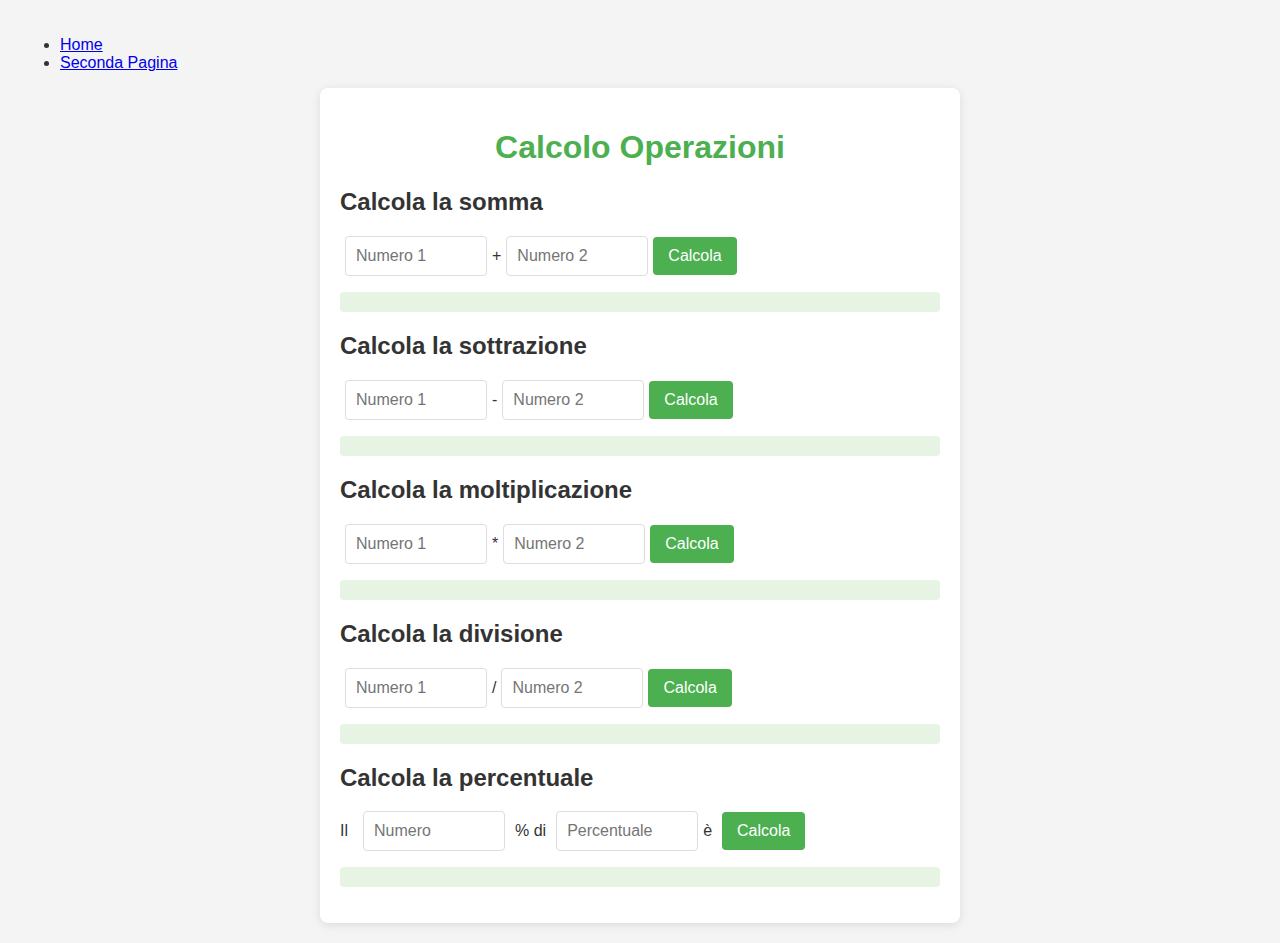
==== index.html @ 8e434f47 "Update index.html" ====
<!DOCTYPE html>
<html lang="it">
<head>
    <meta charset="UTF-8">
    <meta name="viewport" content="width=device-width, initial-scale=1.0">
    <title>Calcolo Operazioni</title>
    <link rel="icon" href="favicon.png" type="image/png"> <!-- Favicon -->
    <link rel="stylesheet" href="styles.css"> <!-- Collega il CSS -->
    <script>
        function calcolaPercentuale() {
            const numero = parseFloat(document.getElementById('numero-perc').value);
            const percentuale = parseFloat(document.getElementById('percentuale').value);
            const risultato = (numero * percentuale) / 100;

            const messaggioRisultato = `Il ${percentuale}% di ${numero} è: <span class="risultato">€${risultato.toLocaleString(undefined, {minimumFractionDigits: 2, maximumFractionDigits: 2})}</span>`;
            document.getElementById('risultato-perc').innerHTML = messaggioRisultato; // Modificato per usare innerHTML
        }

        function calcolaSomma() {
            const num1 = parseFloat(document.getElementById('num1-somma').value);
            const num2 = parseFloat(document.getElementById('num2-somma').value);
            const risultato = num1 + num2;
            document.getElementById('risultato-somma').innerHTML = `La somma di ${num1} e ${num2} è: <span class="risultato">${risultato}</span>`;
        }

        function calcolaSottrazione() {
            const num1 = parseFloat(document.getElementById('num1-sottrazione').value);
            const num2 = parseFloat(document.getElementById('num2-sottrazione').value);
            const risultato = num1 - num2;
            document.getElementById('risultato-sottrazione').innerHTML = `La sottrazione di ${num1} e ${num2} è: <span class="risultato">${risultato}</span>`;
        }

        function calcolaMoltiplicazione() {
            const num1 = parseFloat(document.getElementById('num1-moltiplicazione').value);
            const num2 = parseFloat(document.getElementById('num2-moltiplicazione').value);
            const risultato = num1 * num2;
            document.getElementById('risultato-moltiplicazione').innerHTML = `La moltiplicazione di ${num1} e ${num2} è: <span class="risultato">${risultato}</span>`;
        }

        function calcolaDivisione() {
            const num1 = parseFloat(document.getElementById('num1-divisione').value);
            const num2 = parseFloat(document.getElementById('num2-divisione').value);
            const risultato = num2 !== 0 ? num1 / num2 : 'Errore: Divisione per zero';
            document.getElementById('risultato-divisione').innerHTML = `La divisione di ${num1} e ${num2} è: <span class="risultato">${risultato}</span>`;
        }
    </script>
</head>
<body>
    <nav>
        <ul>
            <li><a href="index.html">Home</a></li>
            <li><a href="seconda_pagina.html">Seconda Pagina</a></li>
        </ul>
    </nav>
    <div class="container">
        <h1>Calcolo Operazioni</h1>

        <!-- Calcolo Somma -->
        <h2>Calcola la somma</h2>
        <div class="input-row">
            <input type="number" id="num1-somma" placeholder="Numero 1" required>
            <span>+</span>
            <input type="number" id="num2-somma" placeholder="Numero 2" required>
            <button onclick="calcolaSomma()">Calcola</button>
        </div>
        <pre id="risultato-somma" class="risultato-centrato"></pre>

        <!-- Calcolo Sottrazione -->
        <h2>Calcola la sottrazione</h2>
        <div class="input-row">
            <input type="number" id="num1-sottrazione" placeholder="Numero 1" required>
            <span>-</span>
            <input type="number" id="num2-sottrazione" placeholder="Numero 2" required>
            <button onclick="calcolaSottrazione()">Calcola</button>
        </div>
        <pre id="risultato-sottrazione" class="risultato-centrato"></pre>

        <!-- Calcolo Moltiplicazione -->
        <h2>Calcola la moltiplicazione</h2>
        <div class="input-row">
            <input type="number" id="num1-moltiplicazione" placeholder="Numero 1" required>
            <span>*</span>
            <input type="number" id="num2-moltiplicazione" placeholder="Numero 2" required>
            <button onclick="calcolaMoltiplicazione()">Calcola</button>
        </div>
        <pre id="risultato-moltiplicazione" class="risultato-centrato"></pre>

        <!-- Calcolo Divisione -->
        <h2>Calcola la divisione</h2>
        <div class="input-row">
            <input type="number" id="num1-divisione" placeholder="Numero 1" required>
            <span>/</span>
            <input type="number" id="num2-divisione" placeholder="Numero 2" required>
            <button onclick="calcolaDivisione()">Calcola</button>
        </div>
        <pre id="risultato-divisione" class="risultato-centrato"></pre>

        <!-- Calcolo Percentuale -->
        <h2>Calcola la percentuale</h2>
        <div class="input-row">
            <label for="numero-perc" style="margin-right: 10px;">Il</label>
            <input type="number" id="numero-perc" placeholder="Numero" required>
            <label for="percentuale" style="margin: 0 5px;">% di</label>
            <input type="number" id="percentuale" placeholder="Percentuale" required>
            <span>è</span>
            <button style="margin-left: 10px;" onclick="calcolaPercentuale()">Calcola</button>
        </div>
        <pre id="risultato-perc" class="risultato-centrato"></pre>
    </div>
</body>
</html>
---- styles.css ----
body {
    font-family: Arial, sans-serif;
    background-color: #f4f4f4;
    margin: 0;
    padding: 20px;
    color: #333;
}
h1 {
    color: #4CAF50;
    text-align: center;
}
h2 {
    color: #333;
    margin-top: 20px; /* Spazio sopra i titoli delle operazioni */
}
.container {
    max-width: 600px;
    margin: auto;
    background: #fff;
    padding: 20px;
    border-radius: 8px;
    box-shadow: 0 2px 10px rgba(0, 0, 0, 0.1);
}
.label {
    display: block;
    margin-bottom: 8px;
}
.input-row {
    display: flex;
    justify-content: flex-start;
    align-items: center;
    margin-bottom: 15px; /* Aggiunto spazio tra le righe di input */
}
input[type="number"] {
    width: 20%; /* Mantieni la larghezza */
    padding: 10px;
    margin: 0 5px; /* Spazio tra gli input */
    border: 1px solid #ddd;
    border-radius: 4px;
    font-size: 16px; /* Dimensione del carattere */
}
button {
    padding: 10px 15px;
    background-color: #4CAF50;
    color: white;
    border: none;
    border-radius: 4px;
    cursor: pointer;
    font-size: 16px; /* Dimensione del carattere */
}
button:hover {
    background-color: #45a049;
}
pre {
    background: #e7f4e4;
    padding: 10px;
    border-radius: 4px;
    overflow-x: auto;
    font-size: 16px; /* Dimensione del carattere */
}
.risultato {
    font-weight: bold; /* Grassetto per i numeri */
}
.risultato-centrato {
    text-align: center; /* Centra il testo */
}
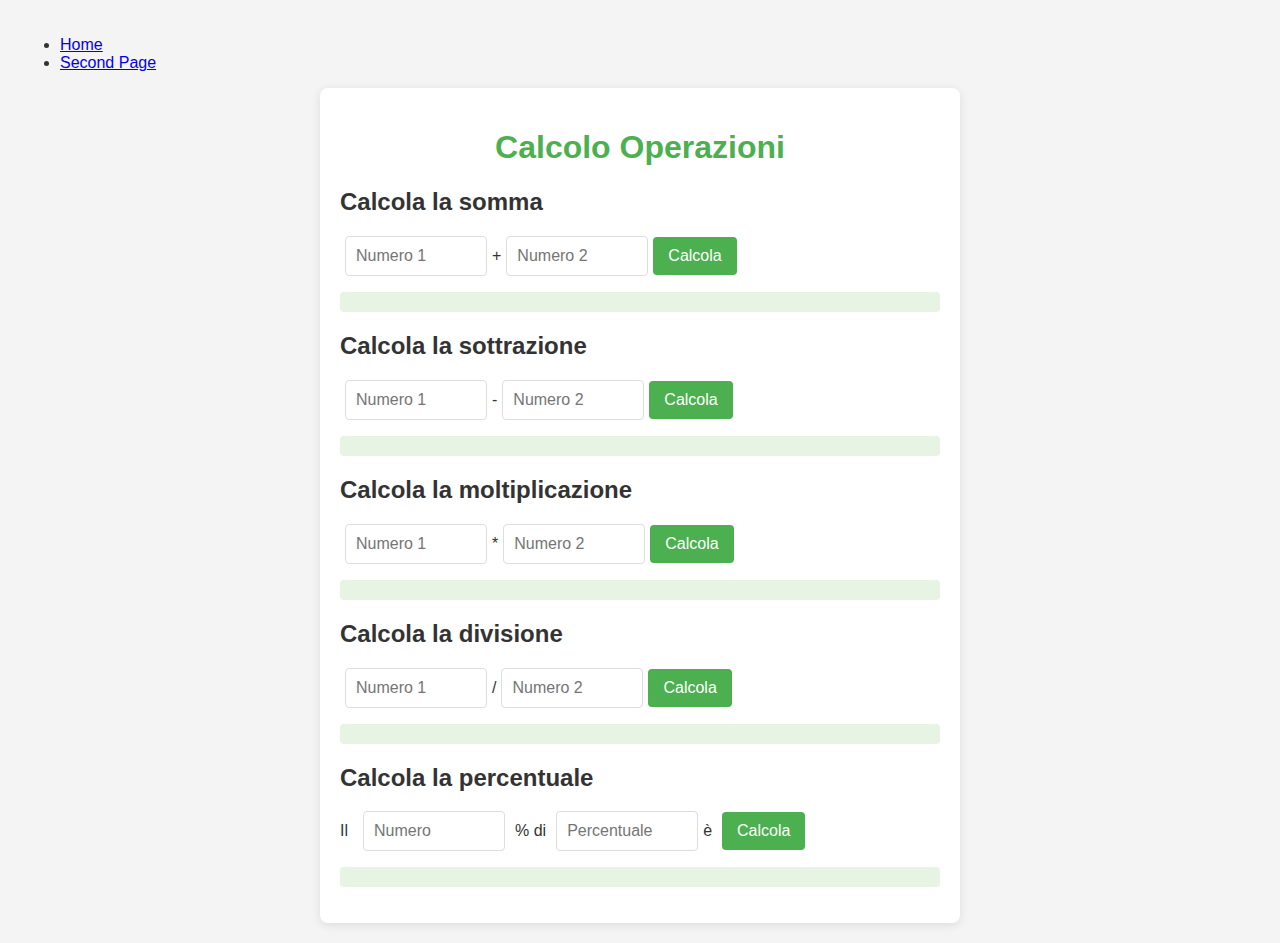
==== commit 512a8dc9: "Update index.html" ====
--- a/index.html
+++ b/index.html
@@ -49,7 +49,7 @@
     <nav>
         <ul>
             <li><a href="index.html">Home</a></li>
-            <li><a href="seconda_pagina.html">Seconda Pagina</a></li>
+            <li><a href="second_page.html">Second Page</a></li>
         </ul>
     </nav>
     <div class="container">
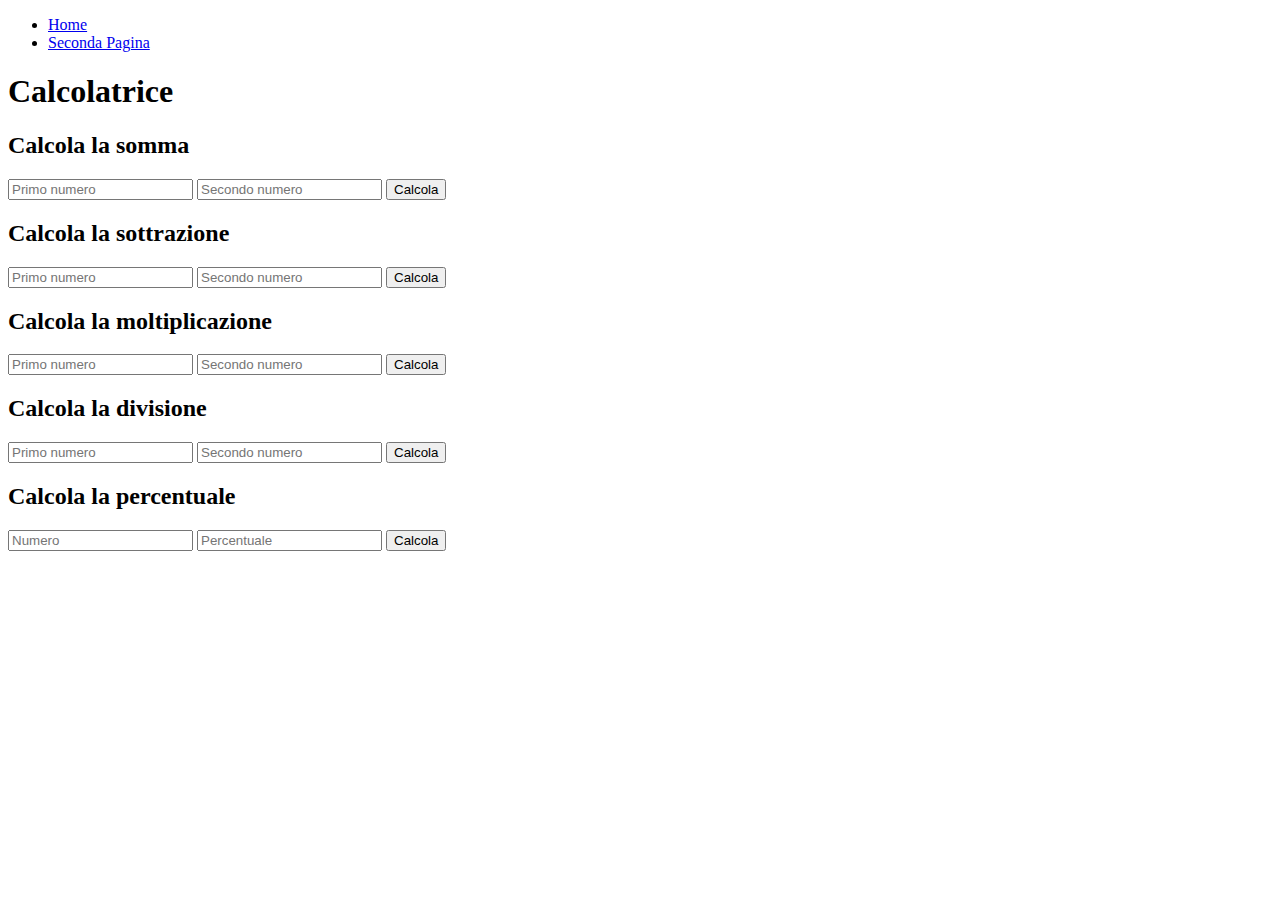
==== commit 83a872b0: "Update index.html" ====
--- a/index.html
+++ b/index.html
@@ -3,109 +3,52 @@
 <head>
     <meta charset="UTF-8">
     <meta name="viewport" content="width=device-width, initial-scale=1.0">
-    <title>Calcolo Operazioni</title>
-    <link rel="icon" href="favicon.png" type="image/png"> <!-- Favicon -->
-    <link rel="stylesheet" href="styles.css"> <!-- Collega il CSS -->
-    <script>
-        function calcolaPercentuale() {
-            const numero = parseFloat(document.getElementById('numero-perc').value);
-            const percentuale = parseFloat(document.getElementById('percentuale').value);
-            const risultato = (numero * percentuale) / 100;
-
-            const messaggioRisultato = `Il ${percentuale}% di ${numero} è: <span class="risultato">€${risultato.toLocaleString(undefined, {minimumFractionDigits: 2, maximumFractionDigits: 2})}</span>`;
-            document.getElementById('risultato-perc').innerHTML = messaggioRisultato; // Modificato per usare innerHTML
-        }
-
-        function calcolaSomma() {
-            const num1 = parseFloat(document.getElementById('num1-somma').value);
-            const num2 = parseFloat(document.getElementById('num2-somma').value);
-            const risultato = num1 + num2;
-            document.getElementById('risultato-somma').innerHTML = `La somma di ${num1} e ${num2} è: <span class="risultato">${risultato}</span>`;
-        }
-
-        function calcolaSottrazione() {
-            const num1 = parseFloat(document.getElementById('num1-sottrazione').value);
-            const num2 = parseFloat(document.getElementById('num2-sottrazione').value);
-            const risultato = num1 - num2;
-            document.getElementById('risultato-sottrazione').innerHTML = `La sottrazione di ${num1} e ${num2} è: <span class="risultato">${risultato}</span>`;
-        }
-
-        function calcolaMoltiplicazione() {
-            const num1 = parseFloat(document.getElementById('num1-moltiplicazione').value);
-            const num2 = parseFloat(document.getElementById('num2-moltiplicazione').value);
-            const risultato = num1 * num2;
-            document.getElementById('risultato-moltiplicazione').innerHTML = `La moltiplicazione di ${num1} e ${num2} è: <span class="risultato">${risultato}</span>`;
-        }
-
-        function calcolaDivisione() {
-            const num1 = parseFloat(document.getElementById('num1-divisione').value);
-            const num2 = parseFloat(document.getElementById('num2-divisione').value);
-            const risultato = num2 !== 0 ? num1 / num2 : 'Errore: Divisione per zero';
-            document.getElementById('risultato-divisione').innerHTML = `La divisione di ${num1} e ${num2} è: <span class="risultato">${risultato}</span>`;
-        }
-    </script>
+    <link rel="stylesheet" href="style.css">
+    <link rel="icon" href="favicon.png">
+    <title>Calcolatrice</title>
 </head>
 <body>
     <nav>
         <ul>
             <li><a href="index.html">Home</a></li>
-            <li><a href="second_page.html">Second Page</a></li>
+            <li><a href="seconda_pagina.html">Seconda Pagina</a></li>
         </ul>
     </nav>
+
     <div class="container">
-        <h1>Calcolo Operazioni</h1>
+        <h1>Calcolatrice</h1>
+        
+        <h2>Calcola la somma</h2>
+        <input type="number" id="sommaNum1" placeholder="Primo numero">
+        <input type="number" id="sommaNum2" placeholder="Secondo numero">
+        <button onclick="calcolaSomma()">Calcola</button>
+        <p id="risultatoSomma"></p>
 
-        <!-- Calcolo Somma -->
-        <h2>Calcola la somma</h2>
-        <div class="input-row">
-            <input type="number" id="num1-somma" placeholder="Numero 1" required>
-            <span>+</span>
-            <input type="number" id="num2-somma" placeholder="Numero 2" required>
-            <button onclick="calcolaSomma()">Calcola</button>
-        </div>
-        <pre id="risultato-somma" class="risultato-centrato"></pre>
+        <h2>Calcola la sottrazione</h2>
+        <input type="number" id="sottrazioneNum1" placeholder="Primo numero">
+        <input type="number" id="sottrazioneNum2" placeholder="Secondo numero">
+        <button onclick="calcolaSottrazione()">Calcola</button>
+        <p id="risultatoSottrazione"></p>
 
-        <!-- Calcolo Sottrazione -->
-        <h2>Calcola la sottrazione</h2>
-        <div class="input-row">
-            <input type="number" id="num1-sottrazione" placeholder="Numero 1" required>
-            <span>-</span>
-            <input type="number" id="num2-sottrazione" placeholder="Numero 2" required>
-            <button onclick="calcolaSottrazione()">Calcola</button>
-        </div>
-        <pre id="risultato-sottrazione" class="risultato-centrato"></pre>
+        <h2>Calcola la moltiplicazione</h2>
+        <input type="number" id="moltiplicazioneNum1" placeholder="Primo numero">
+        <input type="number" id="moltiplicazioneNum2" placeholder="Secondo numero">
+        <button onclick="calcolaMoltiplicazione()">Calcola</button>
+        <p id="risultatoMoltiplicazione"></p>
 
-        <!-- Calcolo Moltiplicazione -->
-        <h2>Calcola la moltiplicazione</h2>
-        <div class="input-row">
-            <input type="number" id="num1-moltiplicazione" placeholder="Numero 1" required>
-            <span>*</span>
-            <input type="number" id="num2-moltiplicazione" placeholder="Numero 2" required>
-            <button onclick="calcolaMoltiplicazione()">Calcola</button>
-        </div>
-        <pre id="risultato-moltiplicazione" class="risultato-centrato"></pre>
+        <h2>Calcola la divisione</h2>
+        <input type="number" id="divisioneNum1" placeholder="Primo numero">
+        <input type="number" id="divisioneNum2" placeholder="Secondo numero">
+        <button onclick="calcolaDivisione()">Calcola</button>
+        <p id="risultatoDivisione"></p>
 
-        <!-- Calcolo Divisione -->
-        <h2>Calcola la divisione</h2>
-        <div class="input-row">
-            <input type="number" id="num1-divisione" placeholder="Numero 1" required>
-            <span>/</span>
-            <input type="number" id="num2-divisione" placeholder="Numero 2" required>
-            <button onclick="calcolaDivisione()">Calcola</button>
-        </div>
-        <pre id="risultato-divisione" class="risultato-centrato"></pre>
+        <h2>Calcola la percentuale</h2>
+        <input type="number" id="percentualeNum" placeholder="Numero">
+        <input type="number" id="percentualeVal" placeholder="Percentuale">
+        <button onclick="calcolaPercentuale()">Calcola</button>
+        <p id="risultatoPercentuale"></p>
+    </div>
 
-        <!-- Calcolo Percentuale -->
-        <h2>Calcola la percentuale</h2>
-        <div class="input-row">
-            <label for="numero-perc" style="margin-right: 10px;">Il</label>
-            <input type="number" id="numero-perc" placeholder="Numero" required>
-            <label for="percentuale" style="margin: 0 5px;">% di</label>
-            <input type="number" id="percentuale" placeholder="Percentuale" required>
-            <span>è</span>
-            <button style="margin-left: 10px;" onclick="calcolaPercentuale()">Calcola</button>
-        </div>
-        <pre id="risultato-perc" class="risultato-centrato"></pre>
-    </div>
+    <script src="script.js"></script>
 </body>
 </html>
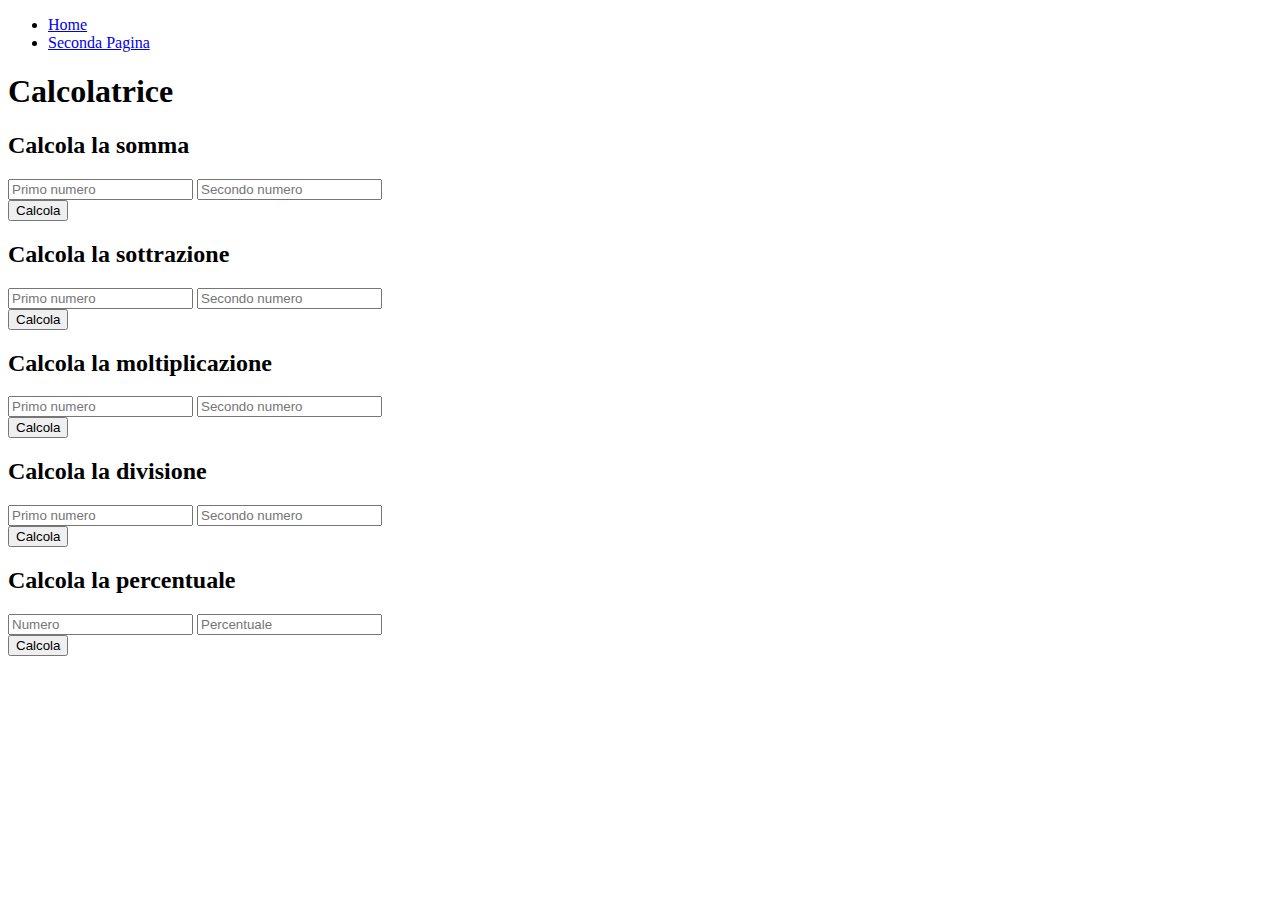
==== commit 779d58b2: "Update index.html" ====
--- a/index.html
+++ b/index.html
@@ -19,32 +19,42 @@
         <h1>Calcolatrice</h1>
         
         <h2>Calcola la somma</h2>
-        <input type="number" id="sommaNum1" placeholder="Primo numero">
-        <input type="number" id="sommaNum2" placeholder="Secondo numero">
+        <div class="input-group">
+            <input type="number" id="sommaNum1" placeholder="Primo numero">
+            <input type="number" id="sommaNum2" placeholder="Secondo numero">
+        </div>
         <button onclick="calcolaSomma()">Calcola</button>
         <p id="risultatoSomma"></p>
 
         <h2>Calcola la sottrazione</h2>
-        <input type="number" id="sottrazioneNum1" placeholder="Primo numero">
-        <input type="number" id="sottrazioneNum2" placeholder="Secondo numero">
+        <div class="input-group">
+            <input type="number" id="sottrazioneNum1" placeholder="Primo numero">
+            <input type="number" id="sottrazioneNum2" placeholder="Secondo numero">
+        </div>
         <button onclick="calcolaSottrazione()">Calcola</button>
         <p id="risultatoSottrazione"></p>
 
         <h2>Calcola la moltiplicazione</h2>
-        <input type="number" id="moltiplicazioneNum1" placeholder="Primo numero">
-        <input type="number" id="moltiplicazioneNum2" placeholder="Secondo numero">
+        <div class="input-group">
+            <input type="number" id="moltiplicazioneNum1" placeholder="Primo numero">
+            <input type="number" id="moltiplicazioneNum2" placeholder="Secondo numero">
+        </div>
         <button onclick="calcolaMoltiplicazione()">Calcola</button>
         <p id="risultatoMoltiplicazione"></p>
 
         <h2>Calcola la divisione</h2>
-        <input type="number" id="divisioneNum1" placeholder="Primo numero">
-        <input type="number" id="divisioneNum2" placeholder="Secondo numero">
+        <div class="input-group">
+            <input type="number" id="divisioneNum1" placeholder="Primo numero">
+            <input type="number" id="divisioneNum2" placeholder="Secondo numero">
+        </div>
         <button onclick="calcolaDivisione()">Calcola</button>
         <p id="risultatoDivisione"></p>
 
         <h2>Calcola la percentuale</h2>
-        <input type="number" id="percentualeNum" placeholder="Numero">
-        <input type="number" id="percentualeVal" placeholder="Percentuale">
+        <div class="input-group">
+            <input type="number" id="percentualeNum" placeholder="Numero">
+            <input type="number" id="percentualeVal" placeholder="Percentuale">
+        </div>
         <button onclick="calcolaPercentuale()">Calcola</button>
         <p id="risultatoPercentuale"></p>
     </div>
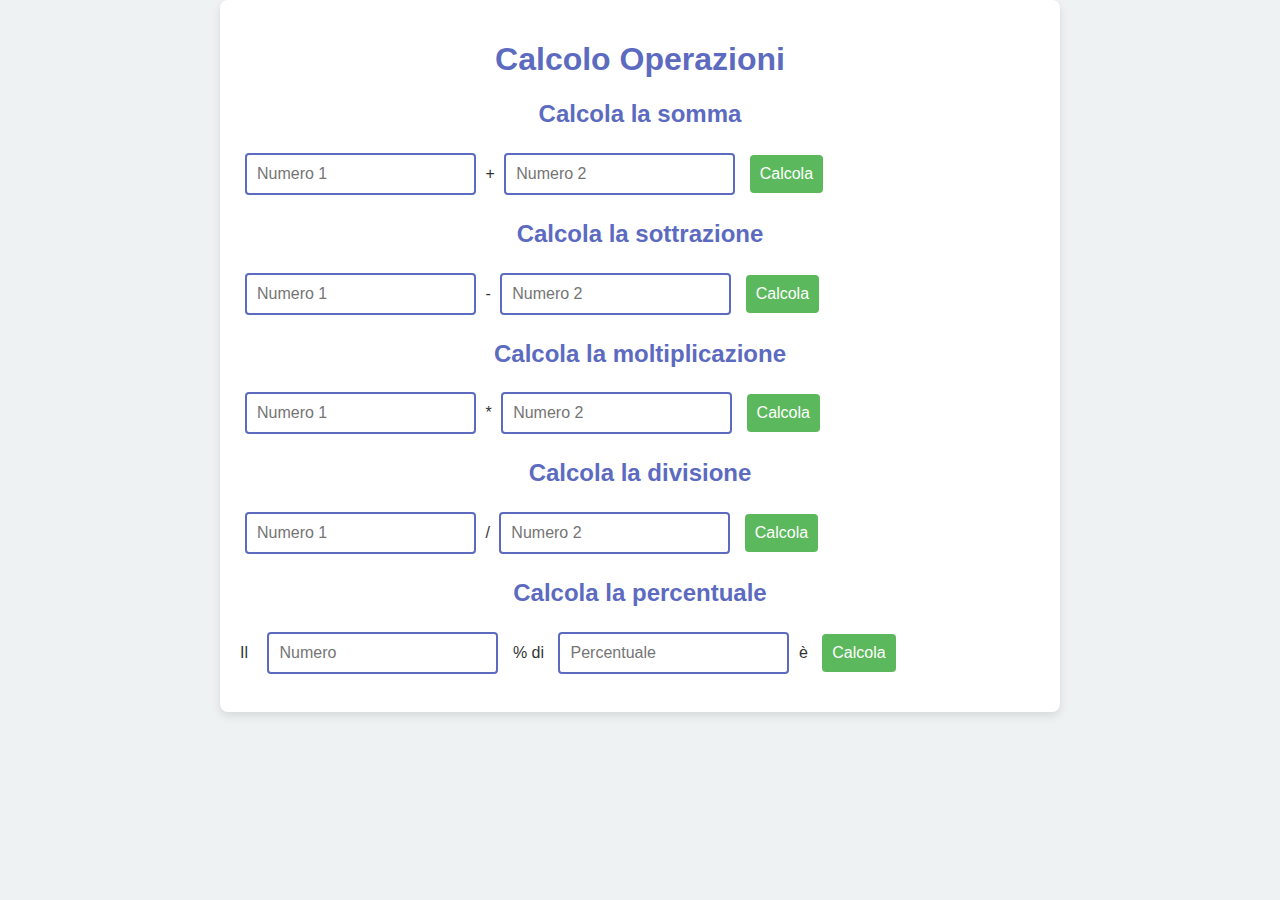
==== commit 18d04b0f: "Update index.html" ====
--- a/index.html
+++ b/index.html
@@ -3,62 +3,103 @@
 <head>
     <meta charset="UTF-8">
     <meta name="viewport" content="width=device-width, initial-scale=1.0">
-    <link rel="stylesheet" href="style.css">
-    <link rel="icon" href="favicon.png">
-    <title>Calcolatrice</title>
+    <title>Calcolo Operazioni</title>
+    <link rel="icon" href="favicon.png" type="image/png"> <!-- Favicon -->
+    <link rel="stylesheet" href="styles.css"> <!-- Collega il CSS -->
+    <script>
+        function calcolaPercentuale() {
+            const numero = parseFloat(document.getElementById('numero-perc').value);
+            const percentuale = parseFloat(document.getElementById('percentuale').value);
+            const risultato = (numero * percentuale) / 100;
+
+            const messaggioRisultato = `Il ${percentuale}% di ${numero} è: <span class="risultato">€${risultato.toLocaleString(undefined, {minimumFractionDigits: 2, maximumFractionDigits: 2})}</span>`;
+            document.getElementById('risultato-perc').innerHTML = messaggioRisultato; // Modificato per usare innerHTML
+        }
+
+        function calcolaSomma() {
+            const num1 = parseFloat(document.getElementById('num1-somma').value);
+            const num2 = parseFloat(document.getElementById('num2-somma').value);
+            const risultato = num1 + num2;
+            document.getElementById('risultato-somma').innerHTML = `La somma di ${num1} e ${num2} è: <span class="risultato">${risultato}</span>`;
+        }
+
+        function calcolaSottrazione() {
+            const num1 = parseFloat(document.getElementById('num1-sottrazione').value);
+            const num2 = parseFloat(document.getElementById('num2-sottrazione').value);
+            const risultato = num1 - num2;
+            document.getElementById('risultato-sottrazione').innerHTML = `La sottrazione di ${num1} e ${num2} è: <span class="risultato">${risultato}</span>`;
+        }
+
+        function calcolaMoltiplicazione() {
+            const num1 = parseFloat(document.getElementById('num1-moltiplicazione').value);
+            const num2 = parseFloat(document.getElementById('num2-moltiplicazione').value);
+            const risultato = num1 * num2;
+            document.getElementById('risultato-moltiplicazione').innerHTML = `La moltiplicazione di ${num1} e ${num2} è: <span class="risultato">${risultato}</span>`;
+        }
+
+        function calcolaDivisione() {
+            const num1 = parseFloat(document.getElementById('num1-divisione').value);
+            const num2 = parseFloat(document.getElementById('num2-divisione').value);
+            const risultato = num2 !== 0 ? num1 / num2 : 'Errore: Divisione per zero';
+            document.getElementById('risultato-divisione').innerHTML = `La divisione di ${num1} e ${num2} è: <span class="risultato">${risultato}</span>`;
+        }
+    </script>
 </head>
 <body>
-    <nav>
-        <ul>
-            <li><a href="index.html">Home</a></li>
-            <li><a href="seconda_pagina.html">Seconda Pagina</a></li>
-        </ul>
-    </nav>
+    <div class="container">
+        <h1>Calcolo Operazioni</h1>
 
-    <div class="container">
-        <h1>Calcolatrice</h1>
-        
+        <!-- Calcolo Somma -->
         <h2>Calcola la somma</h2>
-        <div class="input-group">
-            <input type="number" id="sommaNum1" placeholder="Primo numero">
-            <input type="number" id="sommaNum2" placeholder="Secondo numero">
+        <div class="input-row">
+            <input type="number" id="num1-somma" placeholder="Numero 1" required>
+            <span>+</span>
+            <input type="number" id="num2-somma" placeholder="Numero 2" required>
+            <button onclick="calcolaSomma()">Calcola</button>
         </div>
-        <button onclick="calcolaSomma()">Calcola</button>
-        <p id="risultatoSomma"></p>
+        <pre id="risultato-somma" class="risultato-centrato"></pre>
 
+        <!-- Calcolo Sottrazione -->
         <h2>Calcola la sottrazione</h2>
-        <div class="input-group">
-            <input type="number" id="sottrazioneNum1" placeholder="Primo numero">
-            <input type="number" id="sottrazioneNum2" placeholder="Secondo numero">
+        <div class="input-row">
+            <input type="number" id="num1-sottrazione" placeholder="Numero 1" required>
+            <span>-</span>
+            <input type="number" id="num2-sottrazione" placeholder="Numero 2" required>
+            <button onclick="calcolaSottrazione()">Calcola</button>
         </div>
-        <button onclick="calcolaSottrazione()">Calcola</button>
-        <p id="risultatoSottrazione"></p>
+        <pre id="risultato-sottrazione" class="risultato-centrato"></pre>
 
+        <!-- Calcolo Moltiplicazione -->
         <h2>Calcola la moltiplicazione</h2>
-        <div class="input-group">
-            <input type="number" id="moltiplicazioneNum1" placeholder="Primo numero">
-            <input type="number" id="moltiplicazioneNum2" placeholder="Secondo numero">
+        <div class="input-row">
+            <input type="number" id="num1-moltiplicazione" placeholder="Numero 1" required>
+            <span>*</span>
+            <input type="number" id="num2-moltiplicazione" placeholder="Numero 2" required>
+            <button onclick="calcolaMoltiplicazione()">Calcola</button>
         </div>
-        <button onclick="calcolaMoltiplicazione()">Calcola</button>
-        <p id="risultatoMoltiplicazione"></p>
+        <pre id="risultato-moltiplicazione" class="risultato-centrato"></pre>
 
+        <!-- Calcolo Divisione -->
         <h2>Calcola la divisione</h2>
-        <div class="input-group">
-            <input type="number" id="divisioneNum1" placeholder="Primo numero">
-            <input type="number" id="divisioneNum2" placeholder="Secondo numero">
+        <div class="input-row">
+            <input type="number" id="num1-divisione" placeholder="Numero 1" required>
+            <span>/</span>
+            <input type="number" id="num2-divisione" placeholder="Numero 2" required>
+            <button onclick="calcolaDivisione()">Calcola</button>
         </div>
-        <button onclick="calcolaDivisione()">Calcola</button>
-        <p id="risultatoDivisione"></p>
+        <pre id="risultato-divisione" class="risultato-centrato"></pre>
 
+        <!-- Calcolo Percentuale -->
         <h2>Calcola la percentuale</h2>
-        <div class="input-group">
-            <input type="number" id="percentualeNum" placeholder="Numero">
-            <input type="number" id="percentualeVal" placeholder="Percentuale">
+        <div class="input-row">
+            <label for="numero-perc" style="margin-right: 10px;">Il</label>
+            <input type="number" id="numero-perc" placeholder="Numero" required>
+            <label for="percentuale" style="margin: 0 5px;">% di</label>
+            <input type="number" id="percentuale" placeholder="Percentuale" required>
+            <span>è</span>
+            <button style="margin-left: 10px;" onclick="calcolaPercentuale()">Calcola</button>
         </div>
-        <button onclick="calcolaPercentuale()">Calcola</button>
-        <p id="risultatoPercentuale"></p>
+        <pre id="risultato-perc" class="risultato-centrato"></pre>
     </div>
-
-    <script src="script.js"></script>
 </body>
 </html>
--- a/styles.css
+++ b/styles.css
@@ -0,0 +1,94 @@
+/* Stile generali per il corpo */
+body {
+    font-family: Arial, sans-serif;
+    margin: 0;
+    padding: 0;
+    background-color: #eef2f3; /* Colore di sfondo più leggero */
+    color: #333; /* Colore del testo */
+}
+
+/* Stile per il contenitore principale */
+.container {
+    max-width: 800px; /* Larghezza massima */
+    margin: auto;
+    padding: 20px;
+    background-color: white; /* Colore di sfondo del contenitore */
+    box-shadow: 0 4px 10px rgba(0, 0, 0, 0.1); /* Ombra leggera per il contenitore */
+    border-radius: 8px; /* Bordo arrotondato */
+}
+
+/* Stile per il menù di navigazione */
+nav {
+    background-color: #5c6bc0; /* Colore di sfondo del menù */
+    padding: 10px;
+}
+
+nav ul {
+    list-style-type: none; /* Rimuove i punti di elenco */
+    padding: 0; /* Rimuove il padding */
+    display: flex; /* Flexbox per il menù */
+    justify-content: center; /* Centro gli elementi del menù */
+}
+
+nav ul li {
+    margin: 0 15px; /* Spazio tra gli elementi */
+}
+
+nav ul li a {
+    color: white; /* Colore del testo */
+    text-decoration: none; /* Rimuove la sottolineatura */
+    font-weight: bold; /* Testo in grassetto */
+}
+
+nav ul li a:hover {
+    text-decoration: underline; /* Sottolinea quando si passa sopra con il mouse */
+}
+
+/* Stile per le intestazioni */
+h1, h2 {
+    color: #5c6bc0; /* Colore del testo delle intestazioni */
+    text-align: center; /* Allinea al centro */
+}
+
+/* Stile per i paragrafi */
+p {
+    text-align: center; /* Allinea al centro */
+    font-size: 18px; /* Dimensione del testo */
+}
+
+/* Stile per i gruppi di input */
+.input-group {
+    display: flex;
+    justify-content: center; /* Centro gli input */
+    margin: 10px 0; /* Margine verticale */
+}
+
+/* Stile per gli input e i pulsanti */
+input[type="number"], button {
+    padding: 10px; /* Padding per gli input */
+    margin: 5px; /* Margine per gli input */
+    font-size: 16px; /* Dimensione del testo */
+    border: 2px solid #5c6bc0; /* Bordo degli input */
+    border-radius: 4px; /* Bordo arrotondato */
+}
+
+button {
+    background-color: #5cb85c; /* Colore di sfondo del pulsante */
+    color: white; /* Colore del testo del pulsante */
+    border: none; /* Rimuove il bordo */
+    cursor: pointer; /* Cambia il cursore al passaggio sopra */
+    transition: background-color 0.3s; /* Effetto di transizione */
+}
+
+button:hover {
+    background-color: #4cae4c; /* Colore di sfondo al passaggio sopra */
+}
+
+/* Stile per i risultati */
+#risultatoSomma, #risultatoSottrazione, #risultatoMoltiplicazione, #risultatoDivisione, #risultatoPercentuale {
+    text-align: center; /* Allinea al centro */
+    font-size: 20px; /* Dimensione del testo dei risultati */
+    margin-top: 10px; /* Margine superiore */
+    color: #333; /* Colore del testo */
+    font-weight: bold; /* Testo in grassetto */
+}
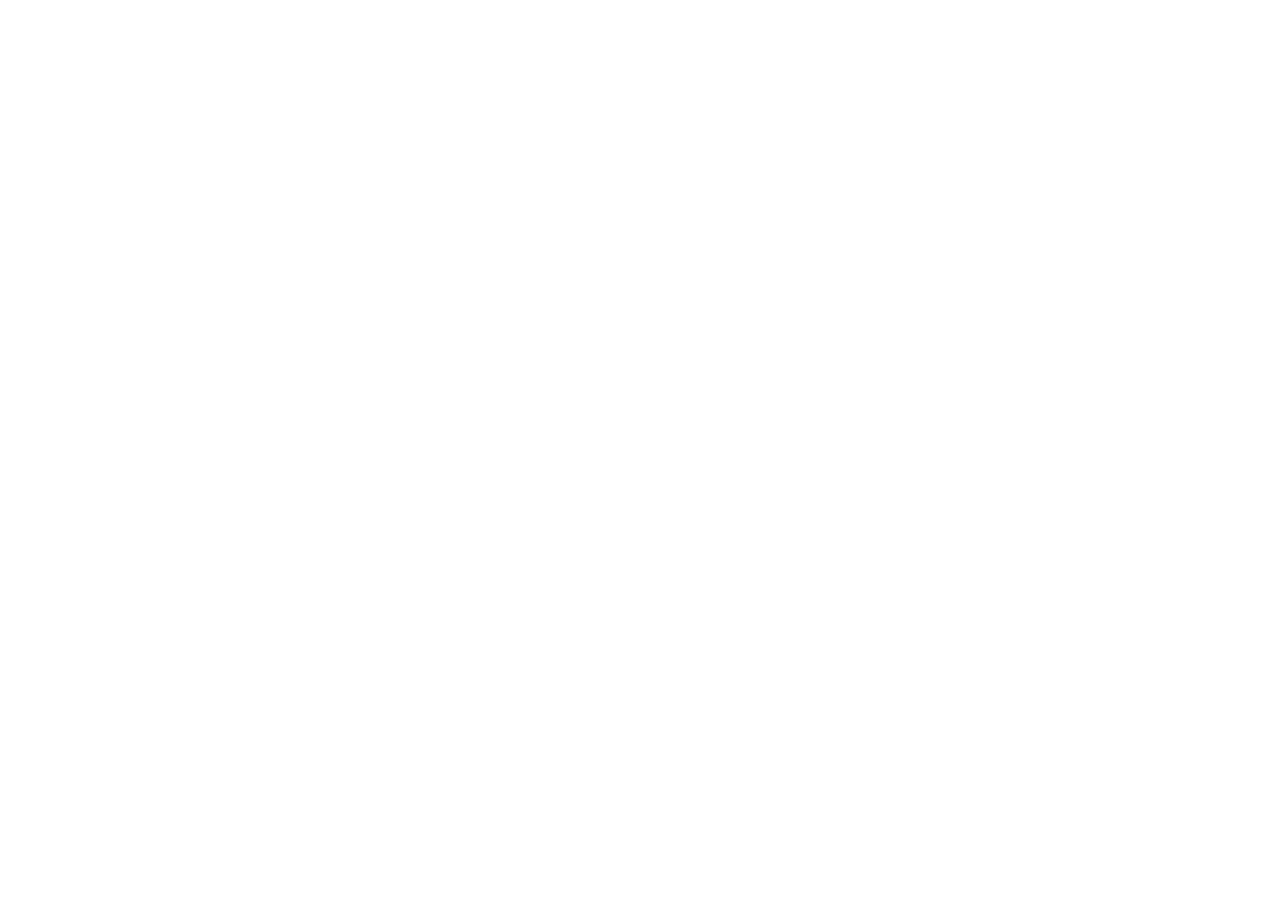
==== commit fda636f5: "Update index.html" ====
--- a/index.html
+++ b/index.html
@@ -3,103 +3,14 @@
 <head>
     <meta charset="UTF-8">
     <meta name="viewport" content="width=device-width, initial-scale=1.0">
-    <title>Calcolo Operazioni</title>
-    <link rel="icon" href="favicon.png" type="image/png"> <!-- Favicon -->
-    <link rel="stylesheet" href="styles.css"> <!-- Collega il CSS -->
-    <script>
-        function calcolaPercentuale() {
-            const numero = parseFloat(document.getElementById('numero-perc').value);
-            const percentuale = parseFloat(document.getElementById('percentuale').value);
-            const risultato = (numero * percentuale) / 100;
-
-            const messaggioRisultato = `Il ${percentuale}% di ${numero} è: <span class="risultato">€${risultato.toLocaleString(undefined, {minimumFractionDigits: 2, maximumFractionDigits: 2})}</span>`;
-            document.getElementById('risultato-perc').innerHTML = messaggioRisultato; // Modificato per usare innerHTML
-        }
-
-        function calcolaSomma() {
-            const num1 = parseFloat(document.getElementById('num1-somma').value);
-            const num2 = parseFloat(document.getElementById('num2-somma').value);
-            const risultato = num1 + num2;
-            document.getElementById('risultato-somma').innerHTML = `La somma di ${num1} e ${num2} è: <span class="risultato">${risultato}</span>`;
-        }
-
-        function calcolaSottrazione() {
-            const num1 = parseFloat(document.getElementById('num1-sottrazione').value);
-            const num2 = parseFloat(document.getElementById('num2-sottrazione').value);
-            const risultato = num1 - num2;
-            document.getElementById('risultato-sottrazione').innerHTML = `La sottrazione di ${num1} e ${num2} è: <span class="risultato">${risultato}</span>`;
-        }
-
-        function calcolaMoltiplicazione() {
-            const num1 = parseFloat(document.getElementById('num1-moltiplicazione').value);
-            const num2 = parseFloat(document.getElementById('num2-moltiplicazione').value);
-            const risultato = num1 * num2;
-            document.getElementById('risultato-moltiplicazione').innerHTML = `La moltiplicazione di ${num1} e ${num2} è: <span class="risultato">${risultato}</span>`;
-        }
-
-        function calcolaDivisione() {
-            const num1 = parseFloat(document.getElementById('num1-divisione').value);
-            const num2 = parseFloat(document.getElementById('num2-divisione').value);
-            const risultato = num2 !== 0 ? num1 / num2 : 'Errore: Divisione per zero';
-            document.getElementById('risultato-divisione').innerHTML = `La divisione di ${num1} e ${num2} è: <span class="risultato">${risultato}</span>`;
-        }
-    </script>
+    <link rel="stylesheet" href="stile.css">
+    <title>Scacchiera</title>
 </head>
 <body>
     <div class="container">
-        <h1>Calcolo Operazioni</h1>
+        <div id="scacchiera" class="scacchiera"></div>
+    </div>
 
-        <!-- Calcolo Somma -->
-        <h2>Calcola la somma</h2>
-        <div class="input-row">
-            <input type="number" id="num1-somma" placeholder="Numero 1" required>
-            <span>+</span>
-            <input type="number" id="num2-somma" placeholder="Numero 2" required>
-            <button onclick="calcolaSomma()">Calcola</button>
-        </div>
-        <pre id="risultato-somma" class="risultato-centrato"></pre>
-
-        <!-- Calcolo Sottrazione -->
-        <h2>Calcola la sottrazione</h2>
-        <div class="input-row">
-            <input type="number" id="num1-sottrazione" placeholder="Numero 1" required>
-            <span>-</span>
-            <input type="number" id="num2-sottrazione" placeholder="Numero 2" required>
-            <button onclick="calcolaSottrazione()">Calcola</button>
-        </div>
-        <pre id="risultato-sottrazione" class="risultato-centrato"></pre>
-
-        <!-- Calcolo Moltiplicazione -->
-        <h2>Calcola la moltiplicazione</h2>
-        <div class="input-row">
-            <input type="number" id="num1-moltiplicazione" placeholder="Numero 1" required>
-            <span>*</span>
-            <input type="number" id="num2-moltiplicazione" placeholder="Numero 2" required>
-            <button onclick="calcolaMoltiplicazione()">Calcola</button>
-        </div>
-        <pre id="risultato-moltiplicazione" class="risultato-centrato"></pre>
-
-        <!-- Calcolo Divisione -->
-        <h2>Calcola la divisione</h2>
-        <div class="input-row">
-            <input type="number" id="num1-divisione" placeholder="Numero 1" required>
-            <span>/</span>
-            <input type="number" id="num2-divisione" placeholder="Numero 2" required>
-            <button onclick="calcolaDivisione()">Calcola</button>
-        </div>
-        <pre id="risultato-divisione" class="risultato-centrato"></pre>
-
-        <!-- Calcolo Percentuale -->
-        <h2>Calcola la percentuale</h2>
-        <div class="input-row">
-            <label for="numero-perc" style="margin-right: 10px;">Il</label>
-            <input type="number" id="numero-perc" placeholder="Numero" required>
-            <label for="percentuale" style="margin: 0 5px;">% di</label>
-            <input type="number" id="percentuale" placeholder="Percentuale" required>
-            <span>è</span>
-            <button style="margin-left: 10px;" onclick="calcolaPercentuale()">Calcola</button>
-        </div>
-        <pre id="risultato-perc" class="risultato-centrato"></pre>
-    </div>
+    <script src="scacchiera.js"></script>
 </body>
 </html>
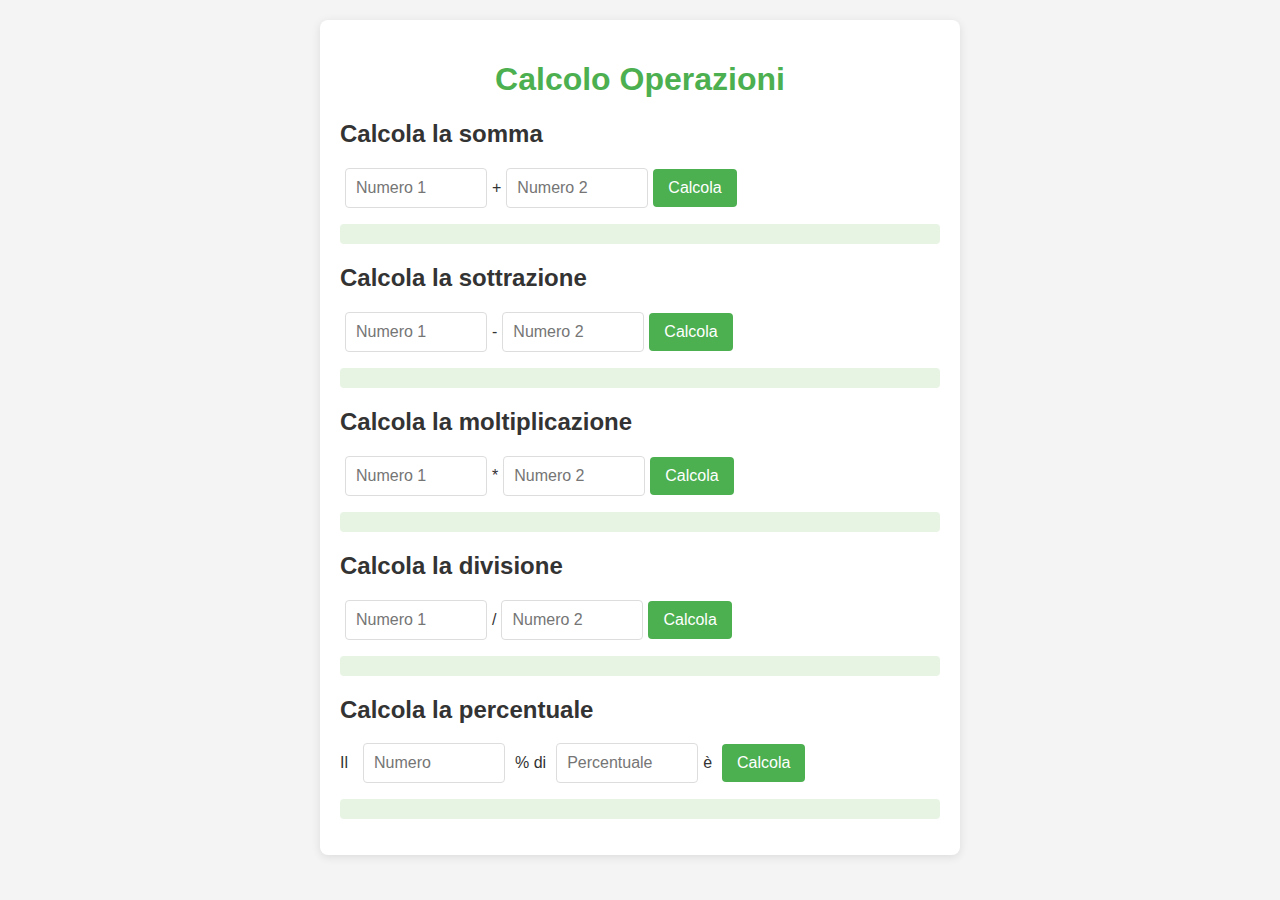
==== commit 77b241d2: "Update index.html" ====
--- a/index.html
+++ b/index.html
@@ -3,14 +3,103 @@
 <head>
     <meta charset="UTF-8">
     <meta name="viewport" content="width=device-width, initial-scale=1.0">
-    <link rel="stylesheet" href="stile.css">
-    <title>Scacchiera</title>
+    <title>Calcolo Operazioni</title>
+    <link rel="icon" href="favicon.png" type="image/png"> <!-- Favicon -->
+    <link rel="stylesheet" href="styles.css"> <!-- Collega il CSS -->
+    <script>
+        function calcolaPercentuale() {
+            const numero = parseFloat(document.getElementById('numero-perc').value);
+            const percentuale = parseFloat(document.getElementById('percentuale').value);
+            const risultato = (numero * percentuale) / 100;
+
+            const messaggioRisultato = `Il ${percentuale}% di ${numero} è: <span class="risultato">€${risultato.toLocaleString(undefined, {minimumFractionDigits: 2, maximumFractionDigits: 2})}</span>`;
+            document.getElementById('risultato-perc').innerHTML = messaggioRisultato; // Modificato per usare innerHTML
+        }
+
+        function calcolaSomma() {
+            const num1 = parseFloat(document.getElementById('num1-somma').value);
+            const num2 = parseFloat(document.getElementById('num2-somma').value);
+            const risultato = num1 + num2;
+            document.getElementById('risultato-somma').innerHTML = `La somma di ${num1} e ${num2} è: <span class="risultato">${risultato}</span>`;
+        }
+
+        function calcolaSottrazione() {
+            const num1 = parseFloat(document.getElementById('num1-sottrazione').value);
+            const num2 = parseFloat(document.getElementById('num2-sottrazione').value);
+            const risultato = num1 - num2;
+            document.getElementById('risultato-sottrazione').innerHTML = `La sottrazione di ${num1} e ${num2} è: <span class="risultato">${risultato}</span>`;
+        }
+
+        function calcolaMoltiplicazione() {
+            const num1 = parseFloat(document.getElementById('num1-moltiplicazione').value);
+            const num2 = parseFloat(document.getElementById('num2-moltiplicazione').value);
+            const risultato = num1 * num2;
+            document.getElementById('risultato-moltiplicazione').innerHTML = `La moltiplicazione di ${num1} e ${num2} è: <span class="risultato">${risultato}</span>`;
+        }
+
+        function calcolaDivisione() {
+            const num1 = parseFloat(document.getElementById('num1-divisione').value);
+            const num2 = parseFloat(document.getElementById('num2-divisione').value);
+            const risultato = num2 !== 0 ? num1 / num2 : 'Errore: Divisione per zero';
+            document.getElementById('risultato-divisione').innerHTML = `La divisione di ${num1} e ${num2} è: <span class="risultato">${risultato}</span>`;
+        }
+    </script>
 </head>
 <body>
     <div class="container">
-        <div id="scacchiera" class="scacchiera"></div>
+        <h1>Calcolo Operazioni</h1>
+
+        <!-- Calcolo Somma -->
+        <h2>Calcola la somma</h2>
+        <div class="input-row">
+            <input type="number" id="num1-somma" placeholder="Numero 1" required>
+            <span>+</span>
+            <input type="number" id="num2-somma" placeholder="Numero 2" required>
+            <button onclick="calcolaSomma()">Calcola</button>
+        </div>
+        <pre id="risultato-somma" class="risultato-centrato"></pre>
+
+        <!-- Calcolo Sottrazione -->
+        <h2>Calcola la sottrazione</h2>
+        <div class="input-row">
+            <input type="number" id="num1-sottrazione" placeholder="Numero 1" required>
+            <span>-</span>
+            <input type="number" id="num2-sottrazione" placeholder="Numero 2" required>
+            <button onclick="calcolaSottrazione()">Calcola</button>
+        </div>
+        <pre id="risultato-sottrazione" class="risultato-centrato"></pre>
+
+        <!-- Calcolo Moltiplicazione -->
+        <h2>Calcola la moltiplicazione</h2>
+        <div class="input-row">
+            <input type="number" id="num1-moltiplicazione" placeholder="Numero 1" required>
+            <span>*</span>
+            <input type="number" id="num2-moltiplicazione" placeholder="Numero 2" required>
+            <button onclick="calcolaMoltiplicazione()">Calcola</button>
+        </div>
+        <pre id="risultato-moltiplicazione" class="risultato-centrato"></pre>
+
+        <!-- Calcolo Divisione -->
+        <h2>Calcola la divisione</h2>
+        <div class="input-row">
+            <input type="number" id="num1-divisione" placeholder="Numero 1" required>
+            <span>/</span>
+            <input type="number" id="num2-divisione" placeholder="Numero 2" required>
+            <button onclick="calcolaDivisione()">Calcola</button>
+        </div>
+        <pre id="risultato-divisione" class="risultato-centrato"></pre>
+
+        <!-- Calcolo Percentuale -->
+        <h2>Calcola la percentuale</h2>
+        <div class="input-row">
+            <label for="numero-perc" style="margin-right: 10px;">Il</label>
+            <input type="number" id="numero-perc" placeholder="Numero" required>
+            <label for="percentuale" style="margin: 0 5px;">% di</label>
+            <input type="number" id="percentuale" placeholder="Percentuale" required>
+            <span>è</span>
+            <button style="margin-left: 10px;" onclick="calcolaPercentuale()">Calcola</button>
+        </div>
+        <pre id="risultato-perc" class="risultato-centrato"></pre>
     </div>
-
-    <script src="scacchiera.js"></script>
 </body>
 </html>
--- a/styles.css
+++ b/styles.css
@@ -0,0 +1,66 @@
+body {
+    font-family: Arial, sans-serif;
+    background-color: #f4f4f4;
+    margin: 0;
+    padding: 20px;
+    color: #333;
+}
+h1 {
+    color: #4CAF50;
+    text-align: center;
+}
+h2 {
+    color: #333;
+    margin-top: 20px; /* Spazio sopra i titoli delle operazioni */
+}
+.container {
+    max-width: 600px;
+    margin: auto;
+    background: #fff;
+    padding: 20px;
+    border-radius: 8px;
+    box-shadow: 0 2px 10px rgba(0, 0, 0, 0.1);
+}
+.label {
+    display: block;
+    margin-bottom: 8px;
+}
+.input-row {
+    display: flex;
+    justify-content: flex-start;
+    align-items: center;
+    margin-bottom: 15px; /* Aggiunto spazio tra le righe di input */
+}
+input[type="number"] {
+    width: 20%; /* Mantieni la larghezza */
+    padding: 10px;
+    margin: 0 5px; /* Spazio tra gli input */
+    border: 1px solid #ddd;
+    border-radius: 4px;
+    font-size: 16px; /* Dimensione del carattere */
+}
+button {
+    padding: 10px 15px;
+    background-color: #4CAF50;
+    color: white;
+    border: none;
+    border-radius: 4px;
+    cursor: pointer;
+    font-size: 16px; /* Dimensione del carattere */
+}
+button:hover {
+    background-color: #45a049;
+}
+pre {
+    background: #e7f4e4;
+    padding: 10px;
+    border-radius: 4px;
+    overflow-x: auto;
+    font-size: 16px; /* Dimensione del carattere */
+}
+.risultato {
+    font-weight: bold; /* Grassetto per i numeri */
+}
+.risultato-centrato {
+    text-align: center; /* Centra il testo */
+}
